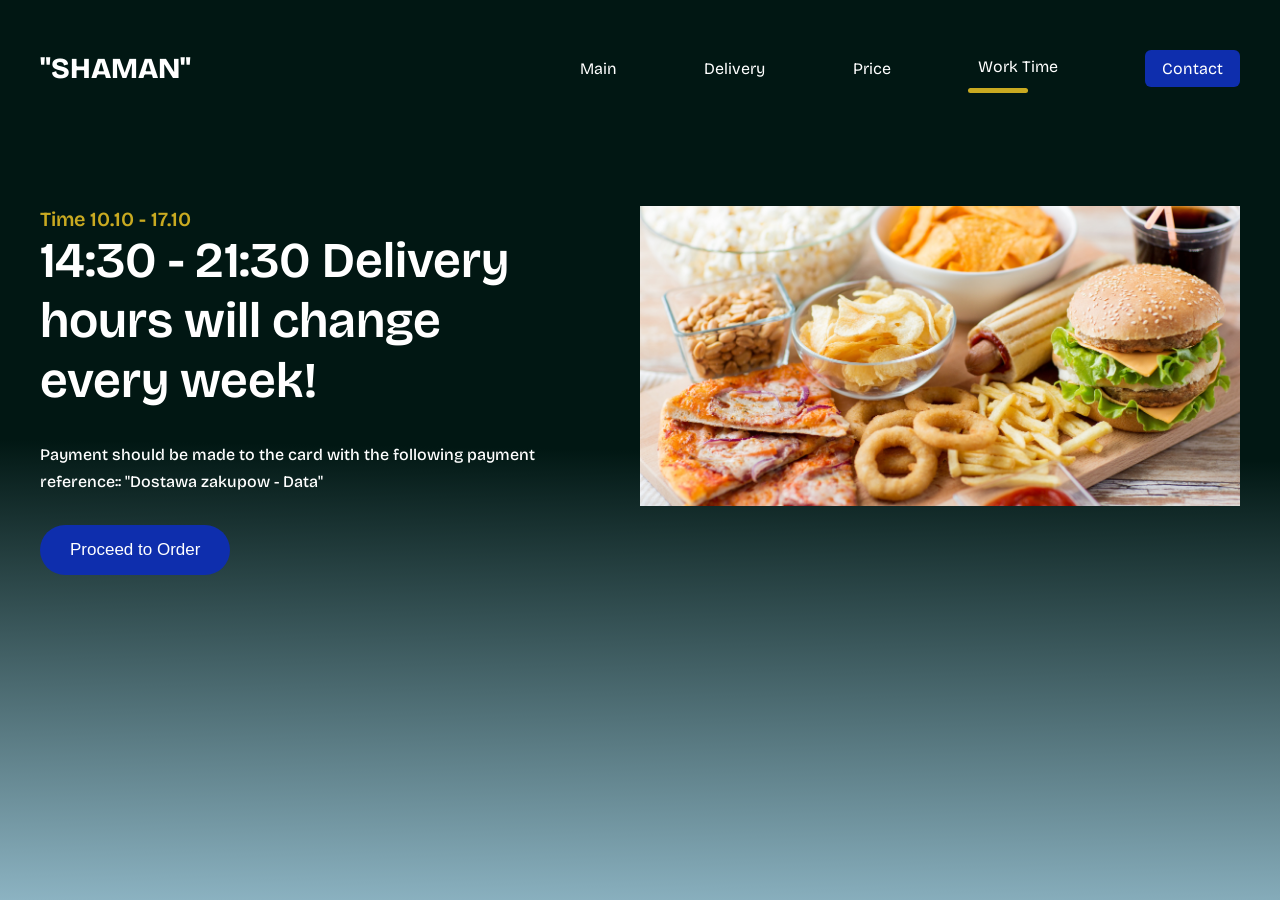
==== index4.html @ d869ef86 "Add files via upload" ====
<!DOCTYPE html>
<html lang="en">
<head>
    <meta charset="UTF-8">
    <meta name="viewport" content="width=device-width, initial-scale=1.0">
    <title>Time</title>
    <link rel="stylesheet" href="styles4.css">
</head>
<body>
    <div class="wrapper">
    <header class="container">
        <span class="logo">"Shaman"</span>
        <nav>
            <ul>
                    <li><a href="index.html">Main</a></li>
                   <li><a href="index2.html">Delivery</a></li>
                   <li><a href="index3.html">Price</a></li>
                   <li class="active"><a href="index4.html">Work Time</a></li>
                    <li class="btn"><a href="index5.html">Contact</a></li>

            </ul>
        </nav>
       </header>

       <div class="hero container">
        <div class="hero--info">
            <h2>Time 10.10 - 17.10</h2>
            <h1>14:30 - 21:30 Delivery hours will change every week!</h1>
            <p>Payment should be made to the card with the following payment reference:: "Dostawa zakupow - Data"</p>
            <a href="index6.html" class="kup"><button class="btn">Proceed to Order</button></a>
        </div>
        <img src="dile1.jpg" alt="">
    </div>
</body>
</html>
---- styles4.css ----
@import url('https://fonts.googleapis.com/css2?family=Bricolage+Grotesque:opsz,wght@12..96,200..800&display=swap');

* {
    margin: 0;
    padding: 0;
    box-sizing: border-box;
}

body {
    font-family: "Bricolage Grotesque", sans-serif;
    font-weight: 400;
    color: #fff;
    font-size: 16px;
}

a {
    text-decoration: none;
}

img {
    max-width: 100%;
    height: auto;
    display: block;
}

.wrapper {
    background: linear-gradient(
        1deg,
        rgba(140, 179, 194, 1) 0%,
        rgba(1, 23, 19, 1) 50%
    );
    width: 100%;
    min-height: 100vh;
    overflow: hidden;
}

.container {
    width: 100%;
    max-width: 1400px;
    margin: 0 auto;
    padding-left: 40px;
    padding-right: 40px;
}

/* Шапка сайта */

header {
    padding-top: 50px;
    padding-bottom: 50px;
    display: flex;
    justify-content: space-between;
    align-items: center;
    gap: 30px;
}

header .logo {
    text-transform: uppercase;
    font-size: 29px;
    font-weight: 800;
    flex-shrink: 0;
}

header nav {
    width: 55%;
}

header nav ul {
    list-style: none;
    display: flex;
    justify-content: space-between;
    align-items: center;
    gap: 18px;
}

header nav ul li {
    display: inline-block;
}

header nav ul li a {
    color: #fff;
    white-space: nowrap;
}

header nav ul li.active::after {
    content: '';
    display: block;
    width: 60px;
    height: 5px;
    background: #c9aa21;
    border-radius: 10px;
    position: relative;
    top: 12px;
    left: -10px;
}

header nav ul li:not(.active):not(.btn) a:hover {
    border-bottom: 4px solid #c9aa21;
}

header nav ul li.btn a {
    display: inline-block;
    background: #0e2ead;
    padding: 9px 17px;
    border-radius: 6px;
    transition: all 500ms ease;
}

header nav ul li.btn a:hover {
    background: #1065ab;
}

/* Главный блок */

.hero {
    padding-bottom: 100px;
    position: relative;
    display: flex;
    align-items: center;
    justify-content: space-between;
    gap: 35px;
}

.hero--info {
    width: 45%;
    max-width: 530px;
    padding-top: 70px;
    flex-shrink: 0;
}

.hero--info h2 {
    color: #c9aa21;
    font-size: 20px;
    font-weight: 600;
}

.hero--info h1 {
    font-size: 50px;
    font-weight: 600;
    line-height: 1.2;
    overflow-wrap: anywhere;
}

.hero--info p {
    font-weight: 500;
    line-height: 170%;
    margin: 30px 0;
}

.hero--info .btn {
    background: #0e2ead;
    color: #fff;
    border-radius: 50px;
    padding: 15px 30px;
    border: 0;
    transition: all 500ms ease;
    font-size: 17px;
    cursor: pointer;
}

.hero--info .btn:hover {
    transform: scale(1.05);
}

.hero img {
    position: static;
    width: 50%;
    max-width: 650px;
    height: auto;
    object-fit: contain;
}

/* Магазины */

.trending {
    padding-top: 50px;
    padding-bottom: 30px;
}

.trending h3 {
    font-weight: 600;
    font-size: 31px;
    line-height: 1.3;
}

.trending .see-all {
    color: #fff;
    background: rgb(66, 121, 111);
    border-radius: 5px;
    padding: 12px 23px;
    float: right;
    display: block;
    transition: all 500ms ease;
}

.trending .see-all:hover {
    transform: scale(1.05);
}

.trending .games {
    display: grid;
    grid-template-columns: repeat(4, minmax(0, 1fr));
    gap: 25px;
    width: 100%;
    padding: 50px 0;
}

.block {
    width: 100%;
    min-width: 0;
}

.block a {
    display: block;
}

.block img {
    width: 100%;
    height: 220px;
    object-fit: contain;
}

.trending .games span {
    display: block;
    text-align: center;
    margin-top: 20px;
}

/* Планшеты */

@media (max-width: 1000px) {
    .container {
        padding-left: 25px;
        padding-right: 25px;
    }

    header {
        gap: 20px;
    }

    header .logo {
        font-size: 25px;
    }

    header nav {
        width: auto;
        flex: 1;
    }

    header nav ul {
        gap: 12px;
    }

    header nav ul li a {
        font-size: 14px;
    }

    .hero--info {
        width: 50%;
        padding-top: 30px;
    }

    .hero--info h1 {
        font-size: 36px;
    }

    .hero img {
        width: 45%;
    }

    .trending .games {
        grid-template-columns: repeat(2, minmax(0, 1fr));
    }
}

/* Мобильная версия */

@media (max-width: 600px) {
    .container {
        padding-left: 18px;
        padding-right: 18px;
    }

    header {
        padding-top: 25px;
        padding-bottom: 20px;
        flex-direction: column;
        align-items: center;
        gap: 25px;
    }

    header .logo {
        font-size: 28px;
    }

    header nav {
        width: 100%;
    }

    header nav ul {
        justify-content: center;
        flex-wrap: wrap;
        gap: 18px 20px;
    }

    header nav ul li a {
        font-size: 14px;
    }

    header nav ul li.active::after {
        top: 5px;
        left: 0;
        width: 100%;
        height: 3px;
    }

    header nav ul li.btn a {
        padding: 8px 12px;
    }

    .hero {
        flex-direction: column;
        align-items: stretch;
        gap: 25px;
        padding-top: 10px;
        padding-bottom: 40px;
    }

    .hero--info {
        width: 100%;
        max-width: none;
        padding-top: 15px;
    }

    .hero--info h2 {
        font-size: 19px;
        margin-bottom: 12px;
    }

    .hero--info h1 {
        font-size: clamp(26px, 7vw, 36px);
        line-height: 1.25;
    }

    .hero--info p {
        font-size: 15px;
        line-height: 1.6;
        margin: 20px 0;
    }

    .hero--info .btn {
        max-width: 100%;
        padding: 13px 20px;
        font-size: 16px;
    }

    .hero img {
        width: 100%;
        max-width: 450px;
        height: auto;
        margin: 0 auto;
    }

    .trending {
        padding-top: 20px;
    }

    .trending h3 {
        font-size: 23px;
        line-height: 1.35;
    }

    .trending .see-all {
        float: none;
        display: inline-block;
        margin-bottom: 18px;
        padding: 9px 15px;
    }

    .trending .games {
        grid-template-columns: repeat(2, minmax(0, 1fr));
        gap: 20px 12px;
        padding: 25px 0;
    }

    .block img {
        height: 150px;
        object-fit: contain;
    }
}

/* Маленькие телефоны */

@media (max-width: 360px) {
    .container {
        padding-left: 12px;
        padding-right: 12px;
    }

    header nav ul {
        gap: 14px;
    }

    header nav ul li a {
        font-size: 13px;
    }

    .hero--info h1 {
        font-size: 25px;
    }

    .trending h3 {
        font-size: 21px;
    }

    .block img {
        height: 125px;
    }
}
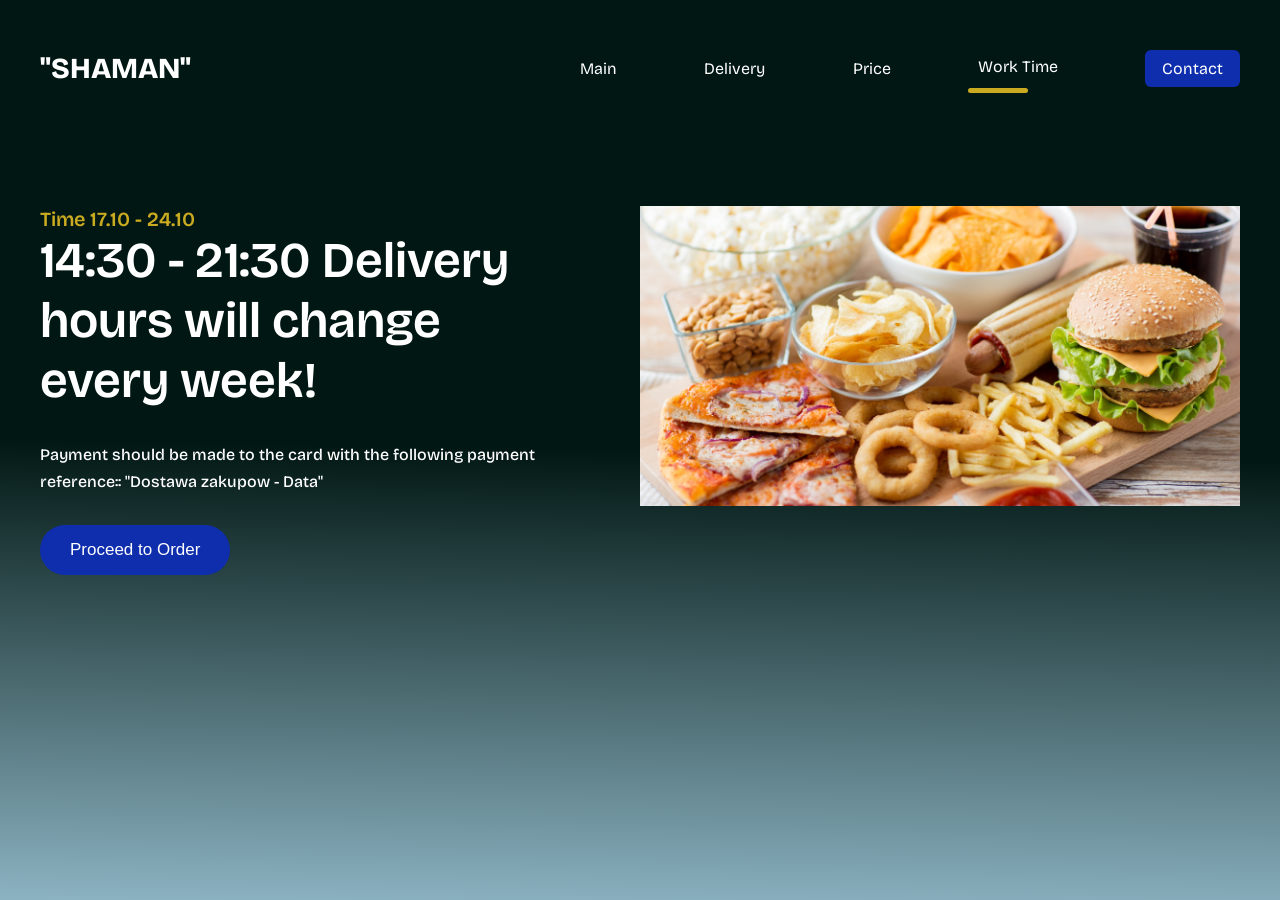
==== commit a3bb2116: "Add files via upload" ====
--- a/index4.html
+++ b/index4.html
@@ -24,7 +24,7 @@
 
        <div class="hero container">
         <div class="hero--info">
-            <h2>Time 10.10 - 17.10</h2>
+            <h2>Time 17.10 - 24.10</h2>
             <h1>14:30 - 21:30 Delivery hours will change every week!</h1>
             <p>Payment should be made to the card with the following payment reference:: "Dostawa zakupow - Data"</p>
             <a href="index6.html" class="kup"><button class="btn">Proceed to Order</button></a>
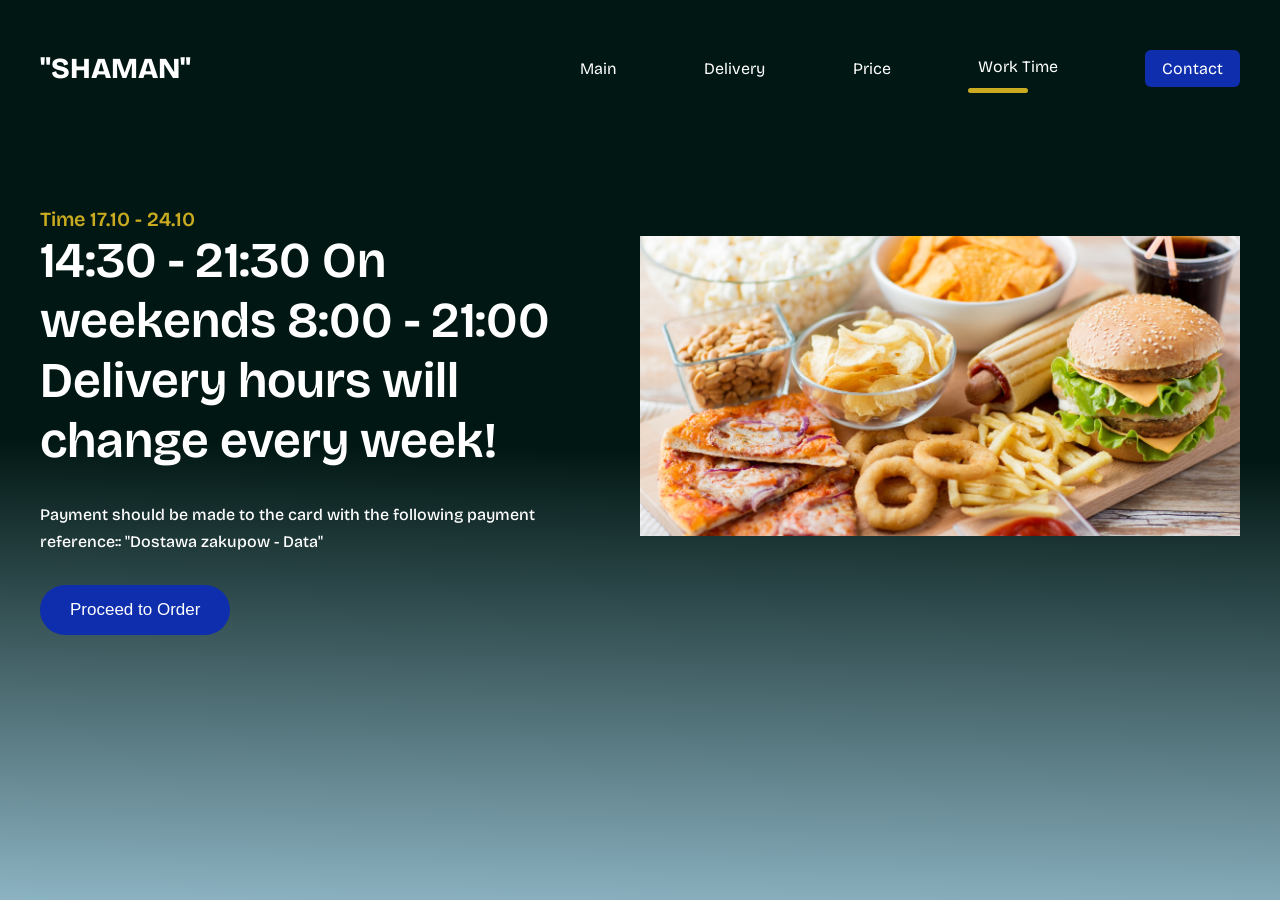
==== commit 8b16980f: "Add files via upload" ====
--- a/index4.html
+++ b/index4.html
@@ -25,7 +25,7 @@
        <div class="hero container">
         <div class="hero--info">
             <h2>Time 17.10 - 24.10</h2>
-            <h1>14:30 - 21:30 Delivery hours will change every week!</h1>
+            <h1>14:30 - 21:30 On weekends 8:00 - 21:00 Delivery hours will change every week!</h1>
             <p>Payment should be made to the card with the following payment reference:: "Dostawa zakupow - Data"</p>
             <a href="index6.html" class="kup"><button class="btn">Proceed to Order</button></a>
         </div>
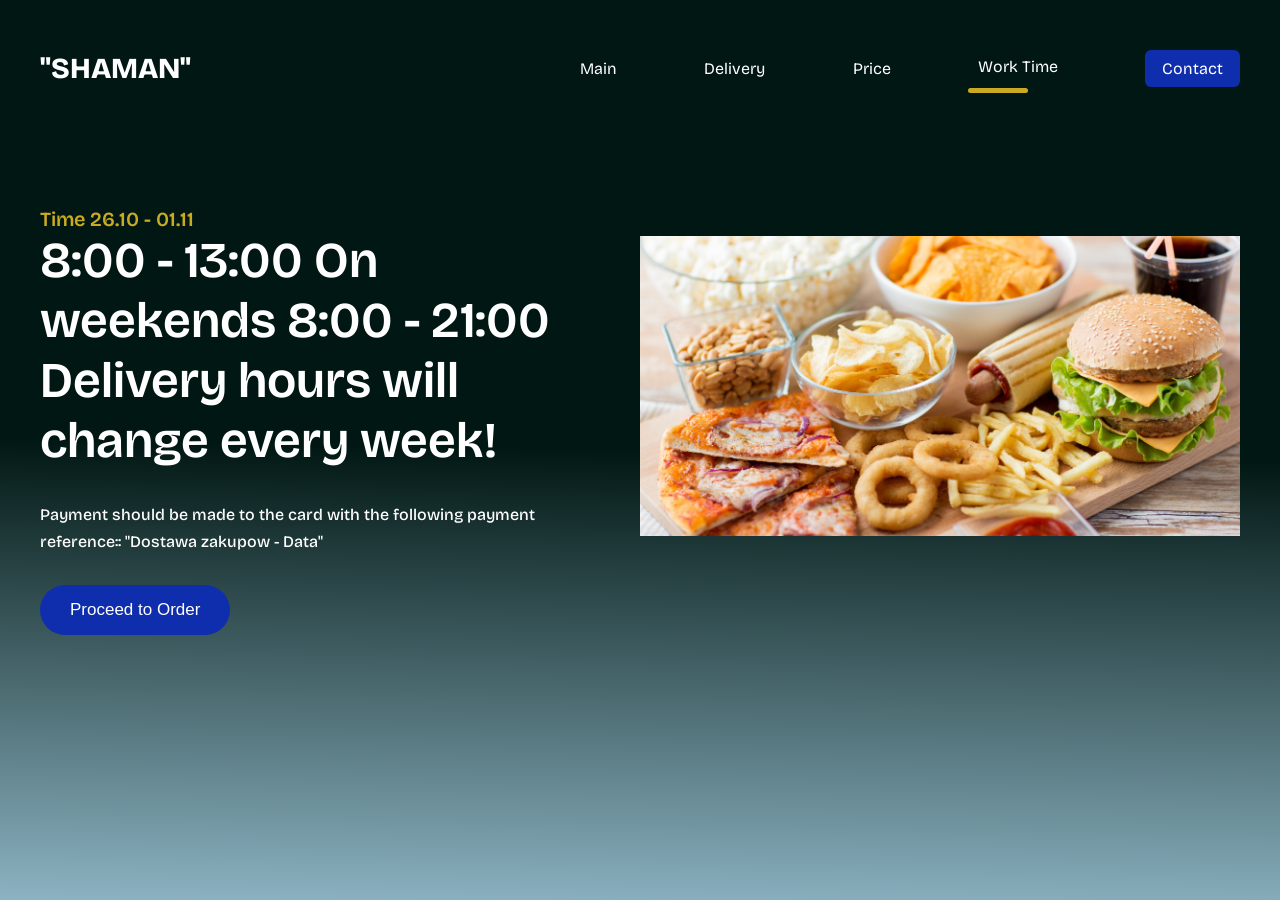
==== commit 35f6910c: "Add files via upload" ====
--- a/index4.html
+++ b/index4.html
@@ -24,8 +24,8 @@
 
        <div class="hero container">
         <div class="hero--info">
-            <h2>Time 17.10 - 24.10</h2>
-            <h1>14:30 - 21:30 On weekends 8:00 - 21:00 Delivery hours will change every week!</h1>
+            <h2>Time 26.10 - 01.11</h2>
+            <h1>8:00 - 13:00 On weekends 8:00 - 21:00 Delivery hours will change every week!</h1>
             <p>Payment should be made to the card with the following payment reference:: "Dostawa zakupow - Data"</p>
             <a href="index6.html" class="kup"><button class="btn">Proceed to Order</button></a>
         </div>
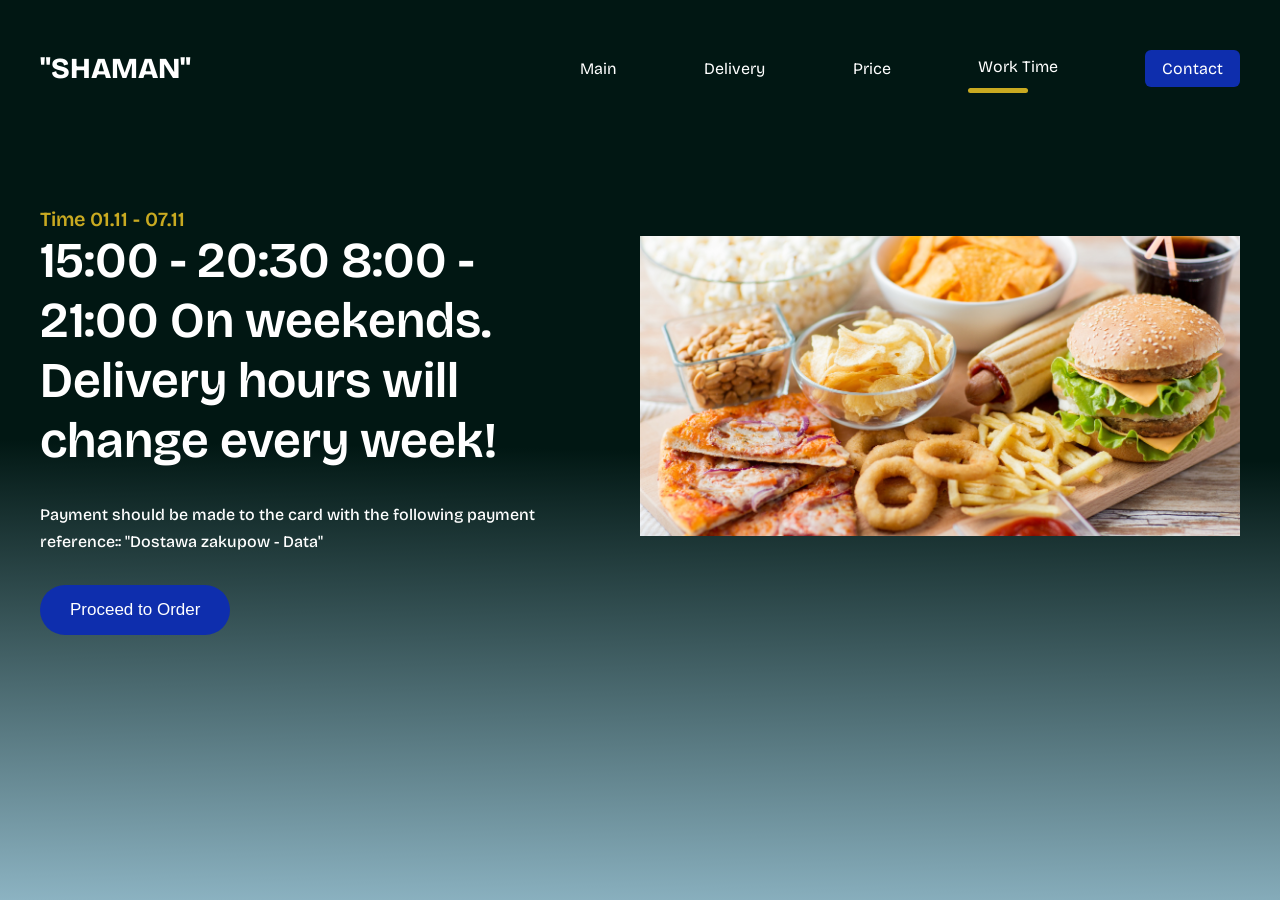
==== commit d55b5df1: "Add files via upload" ====
--- a/index4.html
+++ b/index4.html
@@ -24,8 +24,8 @@
 
        <div class="hero container">
         <div class="hero--info">
-            <h2>Time 26.10 - 01.11</h2>
-            <h1>8:00 - 13:00 On weekends 8:00 - 21:00 Delivery hours will change every week!</h1>
+            <h2>Time 01.11 - 07.11</h2>
+            <h1>15:00 - 20:30 8:00 - 21:00 On weekends. Delivery hours will change every week!</h1>
             <p>Payment should be made to the card with the following payment reference:: "Dostawa zakupow - Data"</p>
             <a href="index6.html" class="kup"><button class="btn">Proceed to Order</button></a>
         </div>
